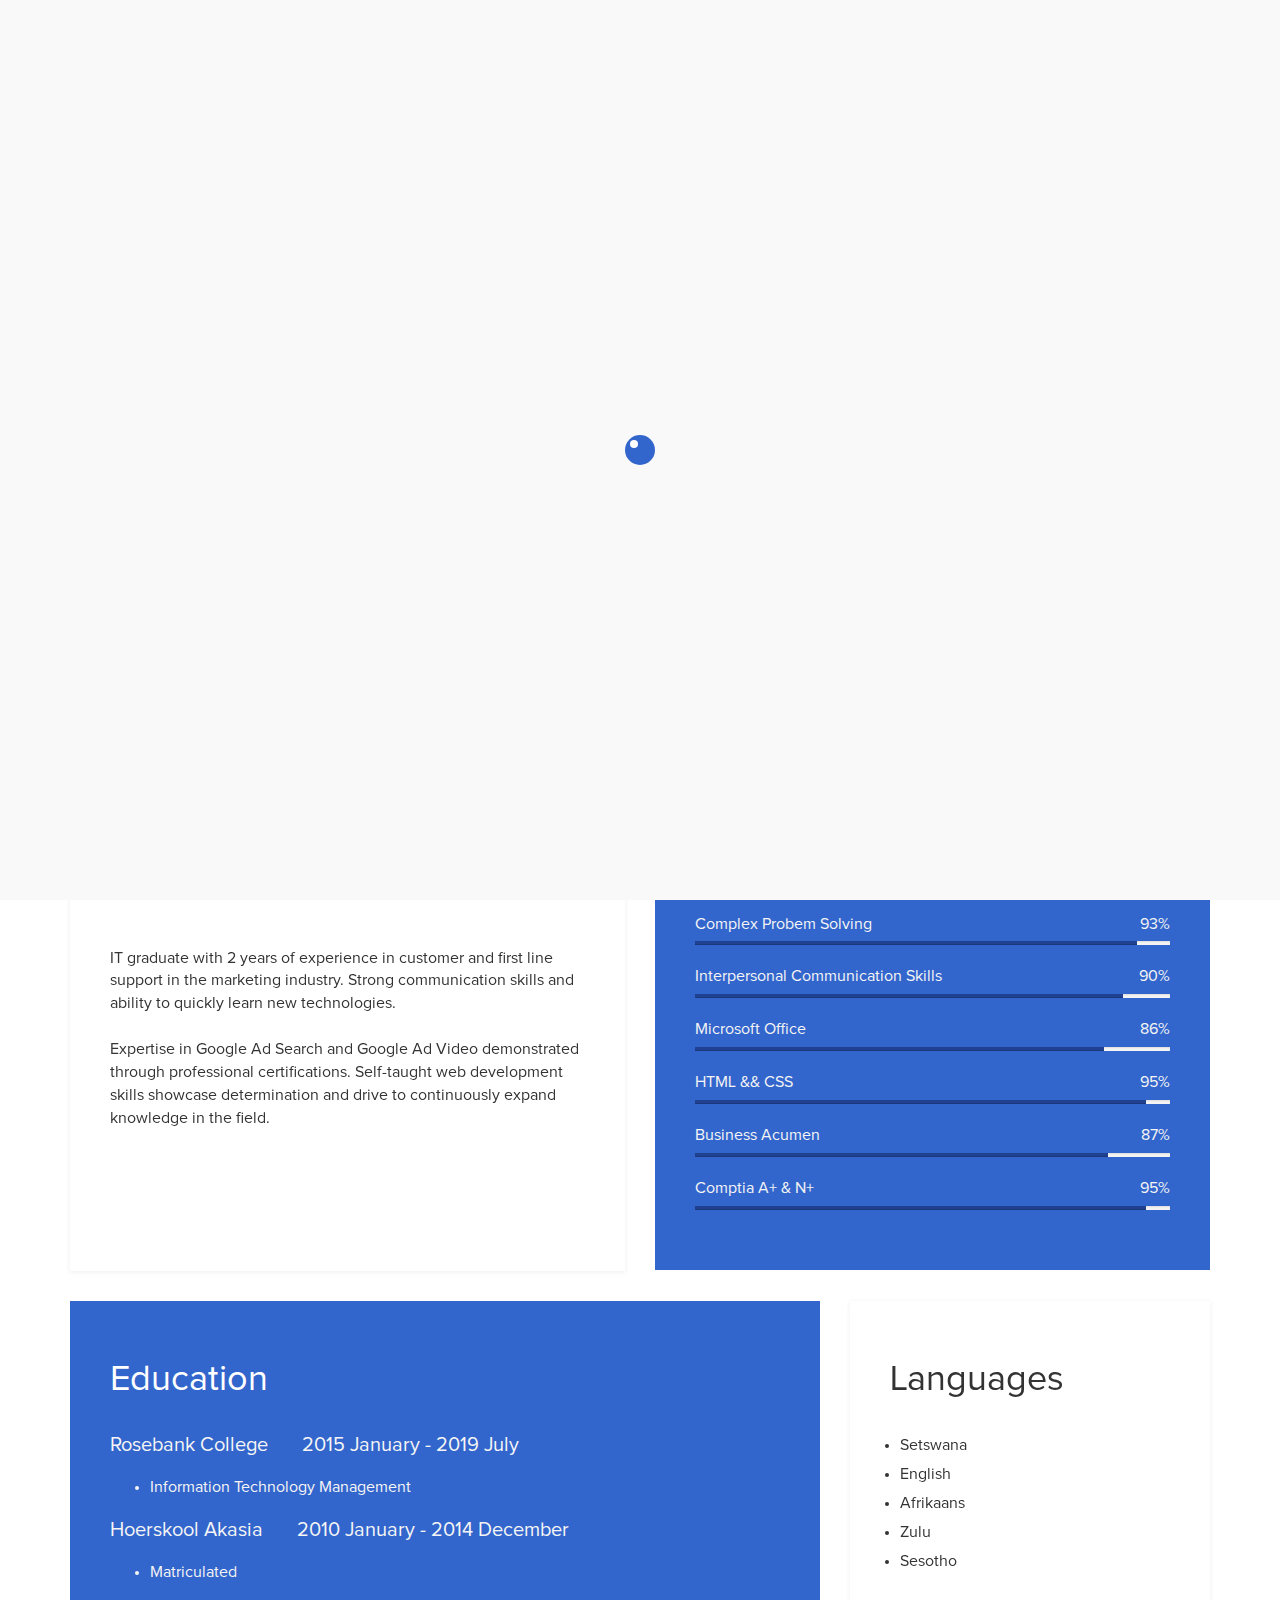
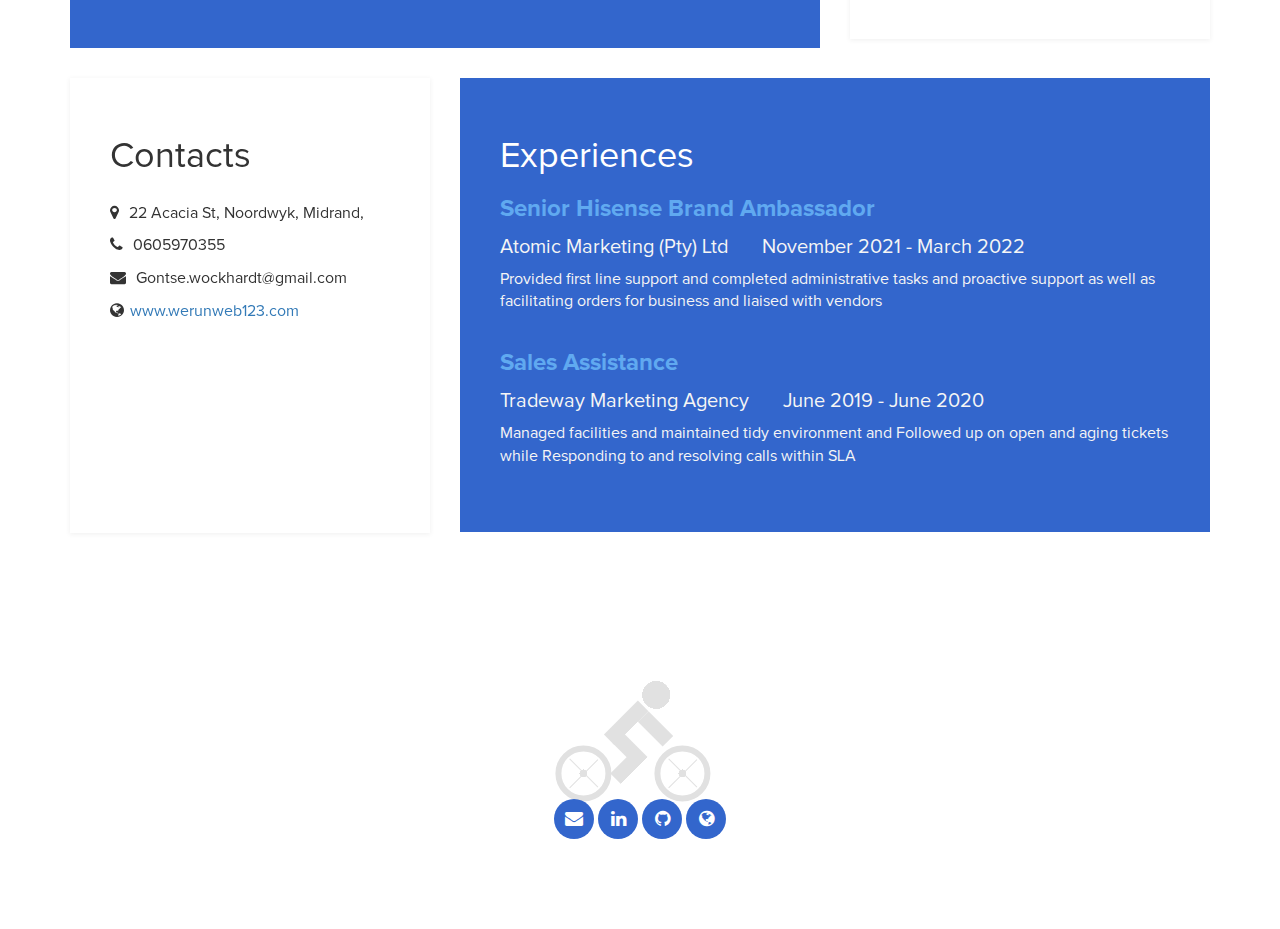
==== PORTFOLIO/index.html @ 63967703 "Updated" ====
<!DOCTYPE html>
<html lang="en">
<head>
	<meta charset="utf-8">
	<title>Easy Profile Blue - templatemo</title>
	<meta http-equiv="X-UA-Compatible" content="IE=Edge">
	<meta name="viewport" content="width=device-width, initial-scale=1">
	<meta name="keywords" content="">
	<meta name="description" content="">

	<!-- stylesheet css -->
	<link rel="stylesheet" href="css/bootstrap.min.css">
	<link rel="stylesheet" href="css/font-awesome.min.css">
	<link rel="stylesheet" href="css/templatemo-blue.css">
</head>
<body data-spy="scroll" data-target=".navbar-collapse">

<!-- preloader section -->
<div class="preloader">
	<div class="sk-spinner sk-spinner-wordpress">
       <span class="sk-inner-circle"></span>
     </div>
</div>

<!-- header section -->
<header>
	<div class="container">
		<div class="row">
			<div class="col-md-12 col-sm-12">
				<img src="images/GONTSE MALEBANE.jpg" class="img-responsive tm--border" alt="templatemo easy profile" style="width:250px; height: 330px;; object-fit:cover;">

				<hr>
				<h1 class="tm-title bold shadow">Hi, I am Gontse Malebane</h1>
				<h1 class="white bold shadow">IT Technician</h1>
			</div>
		</div>
	</div>
</header>

<!-- about and skills section -->
<section class="container">
	<div class="row">
		<div class="col-md-6 col-sm-12">
			<div class="about">
				<h3 class="accent"> Profile</h3>
				<h2><br></h2>
				<p> IT graduate with 2 years of experience in customer and first line support in the marketing
					industry. Strong communication skills and ability to quickly learn new technologies.<br><br> Expertise in
					Google Ad Search and Google Ad Video demonstrated through professional certifications.
					Self-taught web development skills showcase determination and drive to continuously expand
					knowledge in the field.</p><br><br><br><br>
					
			</div>
		</div>
		<div class="col-md-6 col-sm-12">
			<div class="skills">
				<h2 class="white">Skills</h2>
				<strong>Complex Probem Solving</strong>
				<span class="pull-right">93%</span>
					<div class="progress">
						<div class="progress-bar progress-bar-primary" role="progressbar" 
                        aria-valuenow="93" aria-valuemin="0" aria-valuemax="100" style="width: 93%;"></div>
					</div>
					<strong>Interpersonal Communication Skills</strong>
				<span class="pull-right">90%</span>
					<div class="progress">
						<div class="progress-bar progress-bar-primary" role="progressbar" 
                        aria-valuenow="90" aria-valuemin="0" aria-valuemax="100" style="width: 90%;"></div>
					</div>
					<strong>Microsoft Office</strong>
					<span class="pull-right">86%</span>
					<div class="progress">
						<div class="progress-bar progress-bar-primary" role="progressbar" 
                        aria-valuenow="86" aria-valuemin="0" aria-valuemax="100" style="width: 86%;"></div>
					</div>
					<strong>HTML && CSS</strong>
					<span class="pull-right">95%</span>
					<div class="progress">
						<div class="progress-bar progress-bar-primary" role="progressbar" 
                        aria-valuenow="95" aria-valuemin="0" aria-valuemax="100" style="width: 95%;"></div>
					</div>
				<strong>Business Acumen</strong>
				<span class="pull-right">87%</span>
					<div class="progress">
						<div class="progress-bar progress-bar-primary" role="progressbar" 
                        aria-valuenow="87" aria-valuemin="0" aria-valuemax="100" style="width: 87%;"></div>
					</div>
				<strong>Comptia A+ & N+</strong>
				<span class="pull-right">95%</span>
					<div class="progress">
						<div class="progress-bar progress-bar-primary" role="progressbar" 
                        aria-valuenow="95" aria-valuemin="0" aria-valuemax="100" style="width: 95%;"></div>
					</div>
				</div>
				
			</div>
		</div>
	</div>
</section>

<!-- education and languages -->
<section class="container">
	<div class="row">
		<div class="col-md-8 col-sm-12">
			<div class="education">
				<h2 class="white">Education</h2>
					<div class="education-content">
							<div class="education-school">
								<h5>Rosebank College
									</h5><span></span>
								<h5>2015 January - 2019 July</h5>
							</div>
						<p class="education-description"><ul> <li>Information Technology Management</p></li></ul> 
						<div class="education-school">
							<h5>Hoerskool Akasia
								</h5><span></span>
							<h5>2010 January - 2014 December</h5>
							<p class="education-description"><ul>
								<li>Matriculated</li></p></ul>
						</div>
					</div>
			</div>
		</div>
		<div class="col-md-4 col-sm-12">
			<div class="languages">
				<h2>Languages</h2>
					<ul>
						<li>Setswana</li>
						<li>English</li>
						<li>Afrikaans</li>
						<li>Zulu</li>
						<li>Sesotho</li>
					</ul>
			</div>
		</div>
	</div>
</section>

<!-- contact and experience -->
<section class="container">
	<div class="row">
		<div class="col-md-4 col-sm-12">
			<div class="contact">
				<h2>Contacts</h2>
					<p><i class="fa fa-map-marker"></i>  22 Acacia St, Noordwyk, Midrand,</p>
					<p><i class="fa fa-phone"></i> 0605970355</p>
					<p><i class="fa fa-envelope"></i> Gontse.wockhardt@gmail.com</p>
					<p><i class="fa fa-globe"></i><a href="https://werunweb123.github.io/">www.werunweb123.com</a></p>
					<BR><BR><BR><BR><BR><BR><BR>



			</div>
		</div>
		<div class="col-md-8 col-sm-12">
			<div class="experience">
				<h2 class="white">Experiences</h2>
					<div class="experience-content">
						<h4 class="experience-title accent">Senior Hisense Brand Ambassador</h4>
						<h5>Atomic Marketing (Pty) Ltd</h5><span></span>
						<h5>November 2021 - March 2022</h5>
						<p class="education-description">Provided first line support and completed administrative tasks and proactive support as well as facilitating orders for business and liaised with vendors</p>
						<br><h4 class="experience-title accent">Sales Assistance</h4>
						<h5>Tradeway Marketing Agency</h5><span></span>
						<h5>June 2019 - June 2020</h5>
						<p>Managed facilities and maintained tidy environment and Followed up on open and aging tickets while Responding to and resolving calls within SLA</p>
					</div>
			</div>
		</div>
	</div>
</section>

<!-- footer section -->
<footer>
	
	<div class="container">
		<div class="row">
			<div class="col-md-12 col-sm-12">
				
				<span class="loader"></span>
				<ul class="social-icons">
                    <li><a href="mailto:gontse.wockhardt@gmail.com" class="fa fa-envelope"></a></li>
					<li><a href="https://www.linkedin.com/in/gontse-malebane-489666255/" class="fa fa-linkedin"></a></li>
					<li><a href="https://github.com/werunweb123" class="fa fa-github"></a></li>
					<li><a href="https://werunweb123.github.io/" class="fa fa-globe"></a></li>
				</ul>
				
				
			</div>
		</div>
	</div>
</footer>

<!-- javascript js -->	
<script src="js/jquery.js"></script>
<script src="js/bootstrap.min.js"></script>	
<script src="js/jquery.backstretch.min.js"></script>
<script src="js/custom.js"></script>

</body>
</html>
---- PORTFOLIO/css/templatemo-blue.css ----
/*

Easy Profile Template
http://www.templatemo.com/tm-467-easy-profile

*/

html, body {
  margin:0;border:0;padding:0;
  font-size:16px;
  font-family:'Proxima';
  overflow-x:hidden;
  position: relative;
  vertical-align: baseline;
}

html {
    -webkit-font-smoothing: antialiased;
}

h1 {font-size:40px;}
h2 {font-size:36px;}
h3 {font-size:30px;}
h4 {font-size:24px;}
h5 {font-size:20px;}
h6 {font-size:18px;}

h2 {
  padding-bottom: 14px;
}

.accent {
  font-family: 'Proxima Bold';
  line-height: 14px;
  color: #60A9F0;
}

.bold {
	font-weight: bold;
}

.tm-border {
	border: 5px solid #fff;
	box-shadow: 2px 2px #000;
}

.shadow {
	text-shadow: 1px 1px #000;
}

.tm-title {
	color: #66CCFF;
}

.white {
  color: #fff;
}

.about,.skills,
.education,.languages,
.contact, .experience {
  padding: 40px;
  min-height: 330px;
}

.education, .languages,
.contact, .experience {
  margin-top: 30px;
}

@font-face {
    font-family: 'Proxima';
    src: url(../fonts/ProximaNova-Regular.otf);
}

@font-face {
    font-family: 'Proxima Bold';
    src: url(../fonts/ProximaNova-Bold.otf);
}

/* preloader section */
.preloader {
  position: fixed;
  top: 0;
  left: 0;
   width: 100%;
  height: 100%;
   z-index: 99999;
   display: -webkit-flex;
    display: -ms-flexbox;
   display: flex;
   -webkit-flex-flow: row nowrap;
   -ms-flex-flow: row nowrap;
    flex-flow: row nowrap;
     -webkit-justify-content: center;
    -ms-flex-pack: center;
    justify-content: center;
    -webkit-align-items: center;
     -ms-flex-align: center;
     align-items: center;
    background: none repeat scroll 0 0 #fff;
  background: none repeat scroll 0 0 #f9f9f9;
}
.sk-spinner-wordpress.sk-spinner {
  background-color: #3366CC;
  width: 30px;
  height: 30px;
  border-radius: 30px;
  position: relative;
  -webkit-animation: sk-innerCircle 1s linear infinite;
          animation: sk-innerCircle 1s linear infinite; }
.sk-spinner-wordpress .sk-inner-circle {
  display: block;
  background-color: #fff;
  width: 8px;
  height: 8px;
  position: absolute;
  border-radius: 8px;
  top: 5px;
  left: 5px; }

@-webkit-keyframes sk-innerCircle {
  0% {
    -webkit-transform: rotate(0);
            transform: rotate(0); }

  100% {
    -webkit-transform: rotate(360deg);
            transform: rotate(360deg); } }

@keyframes sk-innerCircle {
  0% {
    -webkit-transform: rotate(0);
            transform: rotate(0); }

  100% {
    -webkit-transform: rotate(360deg);
            transform: rotate(360deg); } }

/* header section */
header {
  text-align: center;
  min-height: 400px;
  overflow: hidden;
  position: relative;
  padding-top: 160px;
  padding-bottom: 140px;
}
header img {
  display: inline-block !important;
}
header h2 {
  padding-top: 40px;
}
header hr {
  border-color: #3366CC;
  width: 100px;
}

/* about section */
.about {
  background: #fff;
  box-shadow: 0px 1px 5px rgba(50,50,50,0.08);
}

/* skills section */
.skills {
  background: #3366CC;
  color: #f5f5f5;
}
.skills .progress {
  border-radius: 0px;
  height: 4px;
}
.skills .progress .progress-bar-primary {
  background: #204090;
}
.skills strong {
  display: inline-block;
  font-weight: normal;
  padding-bottom: 6px;
}

/* education section */
.education {
  background: #3366CC;
  color: #f5f5f5;
}
.education .education-content {
  padding-bottom: 14px;
}
.education h5 {
  display: inline-block;
}
.education span {
  padding-right: 10px;
  padding-left: 20px;
}

/* languages section */
.languages {
  background: #fff;
 box-shadow: 0px 1px 5px rgba(50,50,50,0.08);
}
.languages ul {
  padding: 10px;
}
.languages ul li {
  padding-bottom: 6px;
}

/* contact section */
.contact {
  background: #fff;
 box-shadow: 0px 1px 5px rgba(50,50,50,0.08);
}
.contact .fa {
  padding-right: 6px;
}

/* experience section */
.experience {
  background: #3366CC;
  color: #f5f5f5;
}
.experience .experience-content {
  padding-bottom: 14px;
}
.experience h5 {
  display: inline-block;
}
.experience span {
  padding-right: 10px;
  padding-left: 20px;
}

/* footer section */
footer {
  color: #f9f9f9;
  text-align: center;
  padding-top: 140px;
  padding-bottom: 100px;
}

.loader {
  width: 106px;
  height: 56px;
  display: block;
  margin: 30px auto;
  background-image: linear-gradient(#e1e1e1 50px, transparent 0), linear-gradient(#e1e1e1 50px, transparent 0), linear-gradient(#e1e1e1 50px, transparent 0), linear-gradient(#e1e1e1 50px, transparent 0), radial-gradient(circle 14px, #e1e1e1 100%, transparent 0);
  background-size: 48px 15px , 15px 35px, 15px 35px, 25px 15px, 28px 28px;
  background-position: 25px 5px, 58px 20px, 25px 17px, 2px 37px, 76px 0px;
  background-repeat: no-repeat;
  position: relative;
  transform: rotate(-45deg);
  box-sizing: border-box;
}

.loader::after,
.loader::before {
  content: '';
  position: absolute;
  width: 56px;
  height: 56px;
  border: 6px solid #e1e1e1;
  border-radius: 50%;
  left: -45px;
  top: -10px;
  background-repeat: no-repeat;
  background-image: linear-gradient(#e1e1e1 64px, transparent 0), linear-gradient(#e1e1e1 66px, transparent 0), radial-gradient(circle 4px, #e1e1e1 100%, transparent 0);
  background-size: 40px 1px , 1px 40px, 8px 8px;
  background-position: center center;
  box-sizing: border-box;
  animation: bike 0.3s linear infinite;
}

.loader::before {
  left: 25px;
  top: 60px;
}

@keyframes bike {
  0% {
    transform: rotate(0deg);
  }

  100% {
    transform: rotate(360deg);
  }
} 

/* social icon section */
.social-icons {
  padding: 0;
  margin: 0;
}
.social-icons li {
  display: inline-block;
  list-style: none;
}
.social-icons li a {
  background: #3366CC;
  border-radius: 50%;
  color: #fff;
  text-decoration: none;
  font-size: 18px;
  width: 40px;
  height: 40px;
  line-height: 40px;
  text-align: center;
  transition: all 0.4s ease-in;
  position: relative;
  bottom: 10px;
  top: 10px;
}
.social-icons li a:hover {
  background: #202020;
  color: #fff;
}

@media ( max-width: 980px ) {
  .skills {
    margin-top: 30px;
  }
}

@media ( max-width: 360px ) {
  header h1 {
    font-size: 30px;
  }
  .about h2 {
    font-size: 24px;
  }
  .education h4,
  .experience h4 {
    font-size: 20px;
  }
}
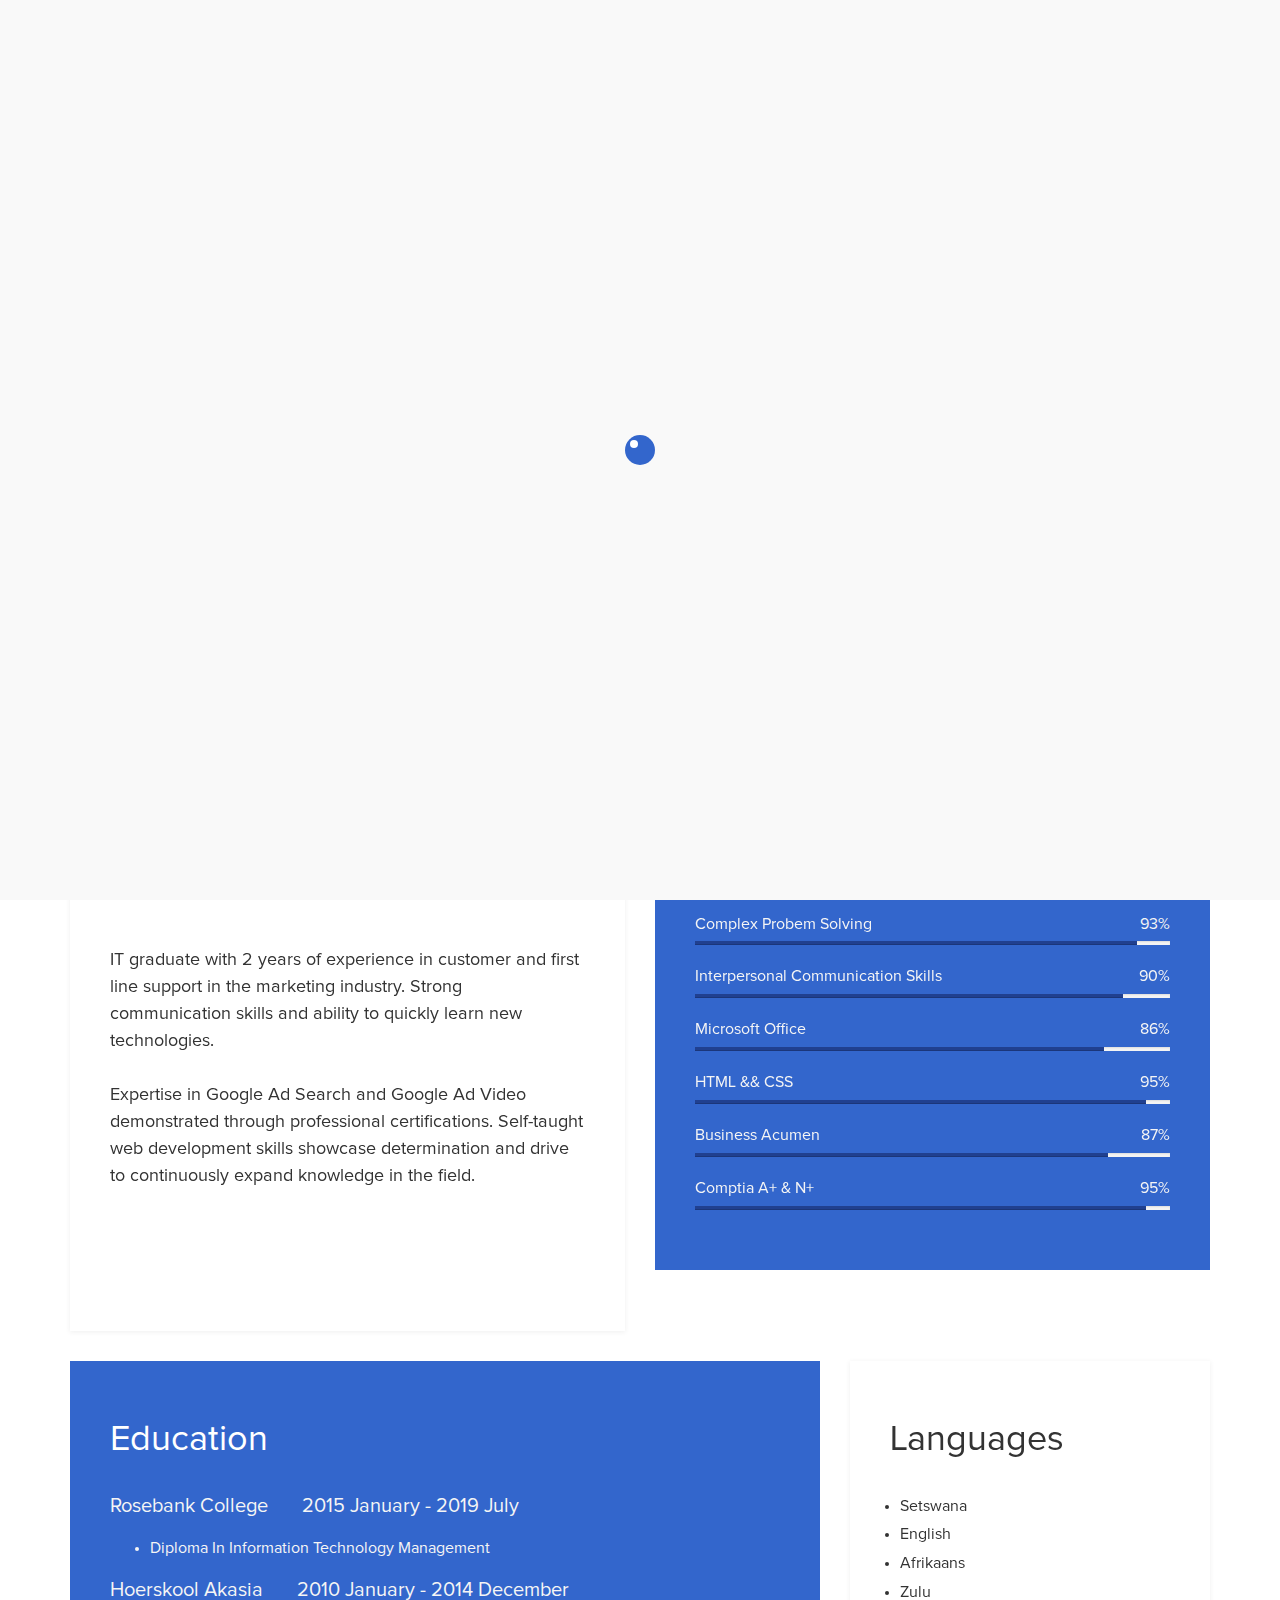
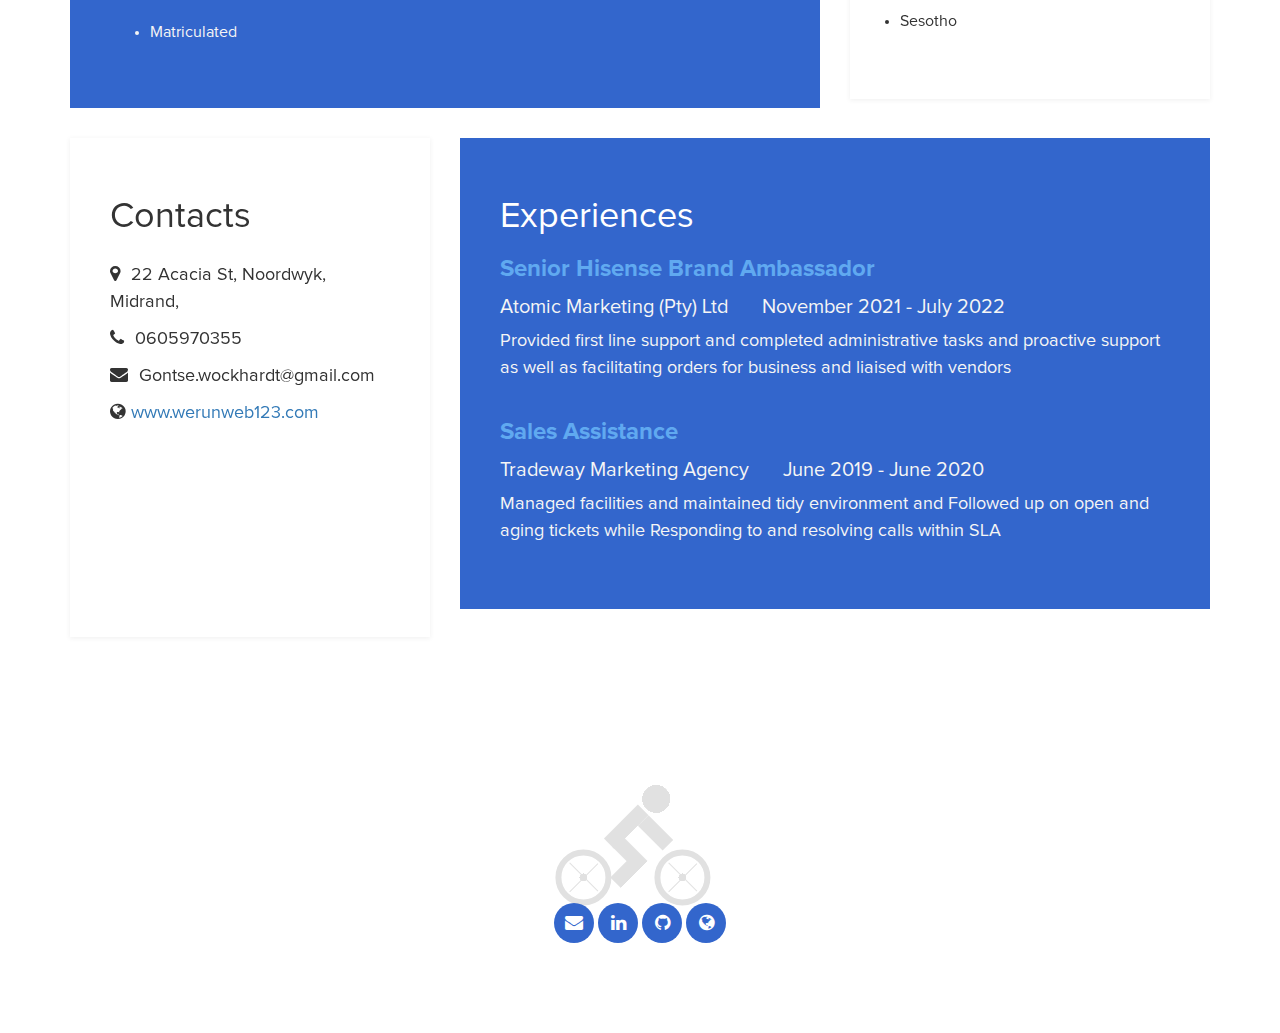
==== commit 1f681b95: "Updated index.html" ====
--- a/PORTFOLIO/index.html
+++ b/PORTFOLIO/index.html
@@ -1,8 +1,52 @@
 <!DOCTYPE html>
 <html lang="en">
 <head>
+		<style>
+		body {
+			font-family: Arial, sans-serif;
+			margin: 0;
+			padding: 0;
+		}
+		header {
+			background-color: #333333;
+			color: #1252a5;
+			padding: 20px;
+			text-align: center;
+		}
+		nav {
+			background-color: #1352d8;
+			display: flex;
+			justify-content: RIGHT;
+			padding: 10px;
+		}
+		nav a {
+			color: #333;
+			font-size: 18px;
+			font-weight: bold;
+			margin: 0 10px;
+			text-decoration: none;
+			text-transform: uppercase;
+		}
+		nav a:hover {
+			color: #fff;
+			background-color: #333;
+			padding: 5px 10px;
+			border-radius: 5px;
+		}
+		main {
+			margin: 20px;
+		}
+		h1 {
+			font-size: 36px;
+			margin-bottom: 10px;
+		}
+		p {
+			font-size: 18px;
+			line-height: 1.5;
+		}
+	</style>
 	<meta charset="utf-8">
-	<title>Easy Profile Blue - templatemo</title>
+	<title>Gontse Malebane Resume Portfolio</title>
 	<meta http-equiv="X-UA-Compatible" content="IE=Edge">
 	<meta name="viewport" content="width=device-width, initial-scale=1">
 	<meta name="keywords" content="">
@@ -110,7 +154,7 @@
 									</h5><span></span>
 								<h5>2015 January - 2019 July</h5>
 							</div>
-						<p class="education-description"><ul> <li>Information Technology Management</p></li></ul> 
+						<p class="education-description"><ul> <li>Diploma In Information Technology Management</p></li></ul> 
 						<div class="education-school">
 							<h5>Hoerskool Akasia
 								</h5><span></span>
@@ -158,7 +202,7 @@
 					<div class="experience-content">
 						<h4 class="experience-title accent">Senior Hisense Brand Ambassador</h4>
 						<h5>Atomic Marketing (Pty) Ltd</h5><span></span>
-						<h5>November 2021 - March 2022</h5>
+						<h5>November 2021 - July 2022</h5>
 						<p class="education-description">Provided first line support and completed administrative tasks and proactive support as well as facilitating orders for business and liaised with vendors</p>
 						<br><h4 class="experience-title accent">Sales Assistance</h4>
 						<h5>Tradeway Marketing Agency</h5><span></span>
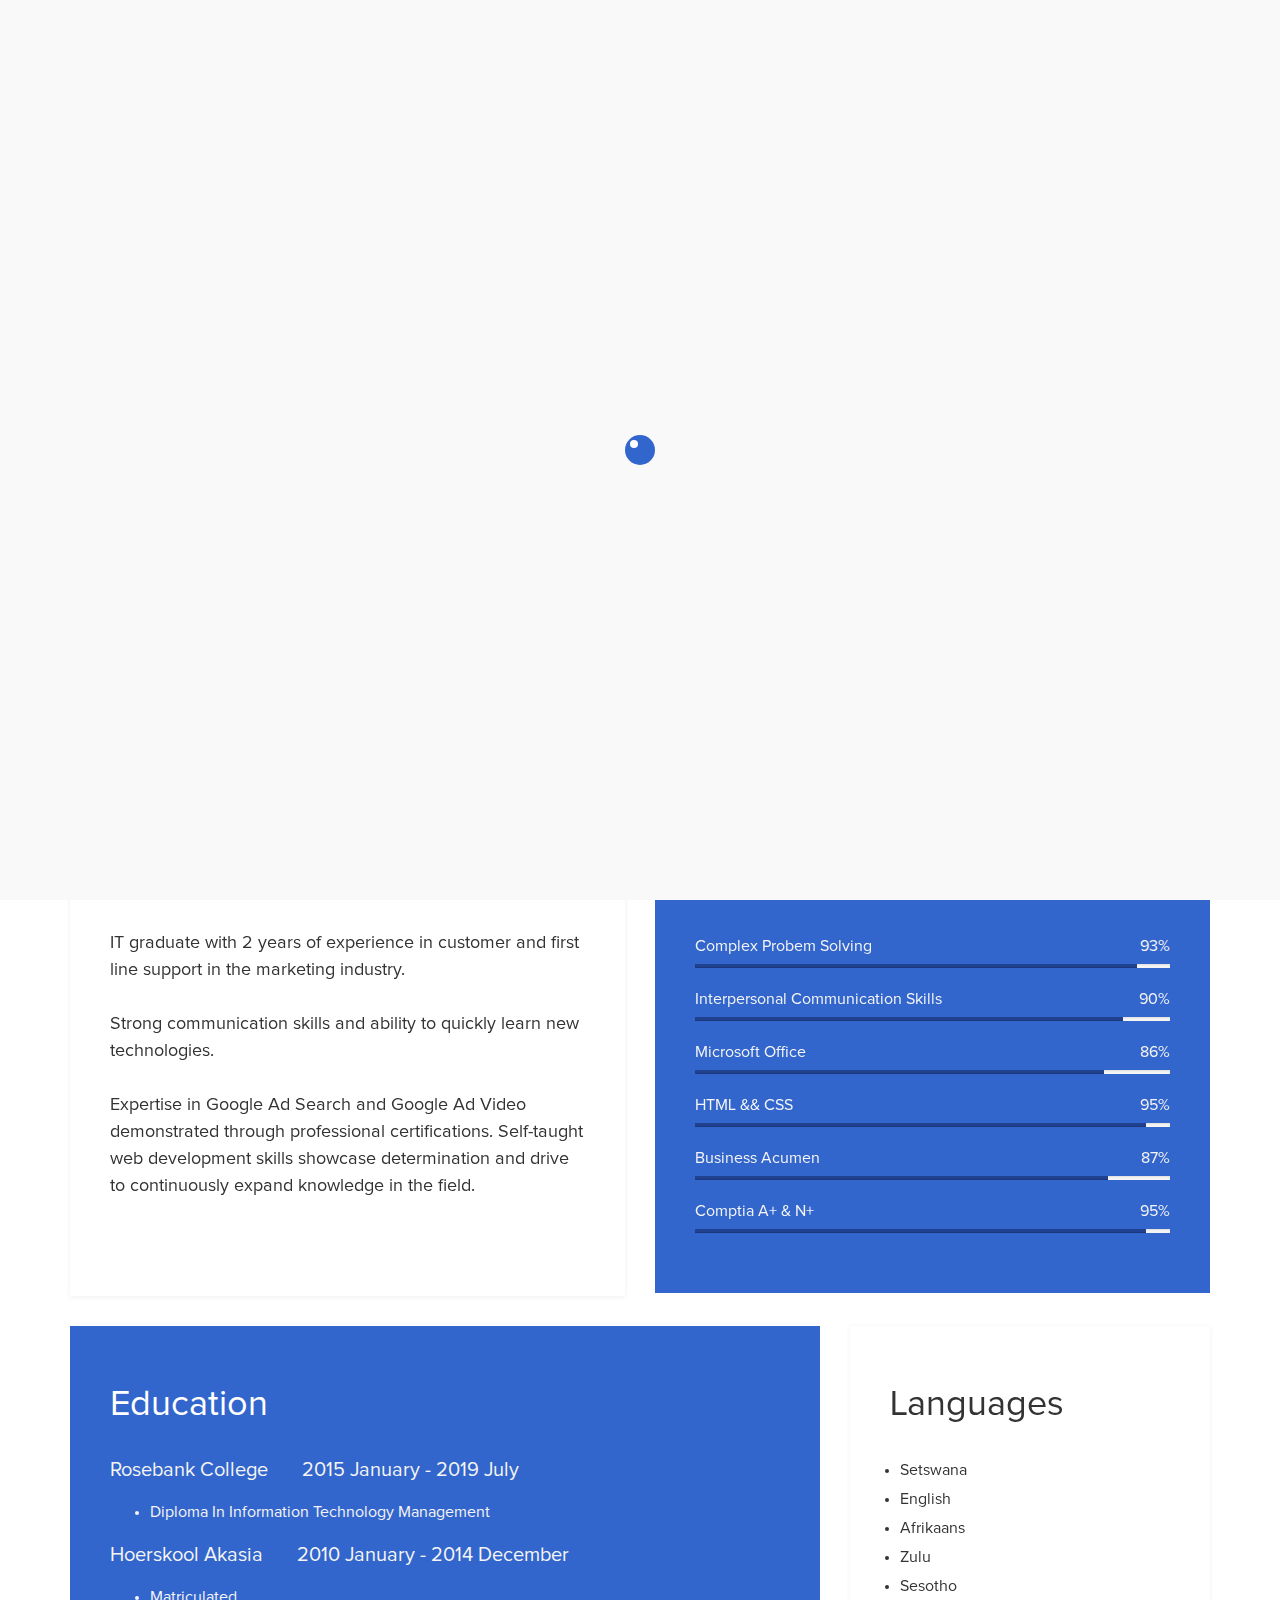
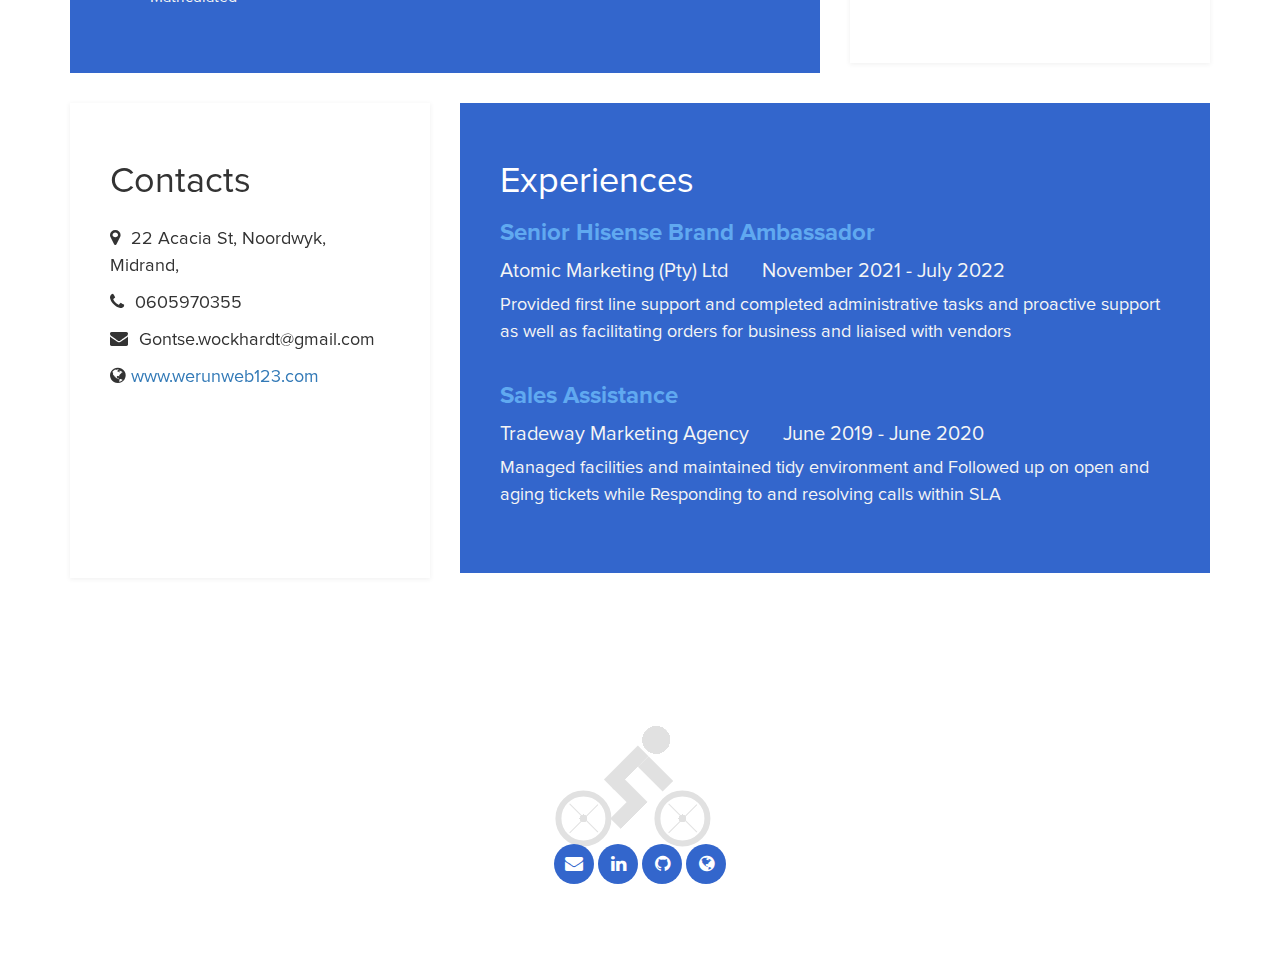
==== commit a32427e6: "Update index.html" ====
--- a/PORTFOLIO/index.html
+++ b/PORTFOLIO/index.html
@@ -87,18 +87,18 @@
 		<div class="col-md-6 col-sm-12">
 			<div class="about">
 				<h3 class="accent"> Profile</h3>
-				<h2><br></h2>
+				<h2></h2><br>
 				<p> IT graduate with 2 years of experience in customer and first line support in the marketing
-					industry. Strong communication skills and ability to quickly learn new technologies.<br><br> Expertise in
+					industry.<br><br>Strong communication skills and ability to quickly learn new technologies.<br><br> Expertise in
 					Google Ad Search and Google Ad Video demonstrated through professional certifications.
 					Self-taught web development skills showcase determination and drive to continuously expand
-					knowledge in the field.</p><br><br><br><br>
+					knowledge in the field.</p><br><br>
 					
 			</div>
 		</div>
 		<div class="col-md-6 col-sm-12">
 			<div class="skills">
-				<h2 class="white">Skills</h2>
+				<h2 class="white">Skills</h2><br>
 				<strong>Complex Probem Solving</strong>
 				<span class="pull-right">93%</span>
 					<div class="progress">
@@ -190,7 +190,7 @@
 					<p><i class="fa fa-phone"></i> 0605970355</p>
 					<p><i class="fa fa-envelope"></i> Gontse.wockhardt@gmail.com</p>
 					<p><i class="fa fa-globe"></i><a href="https://werunweb123.github.io/">www.werunweb123.com</a></p>
-					<BR><BR><BR><BR><BR><BR><BR>
+					<BR><BR><BR><BR><BR><br>
 
 
 
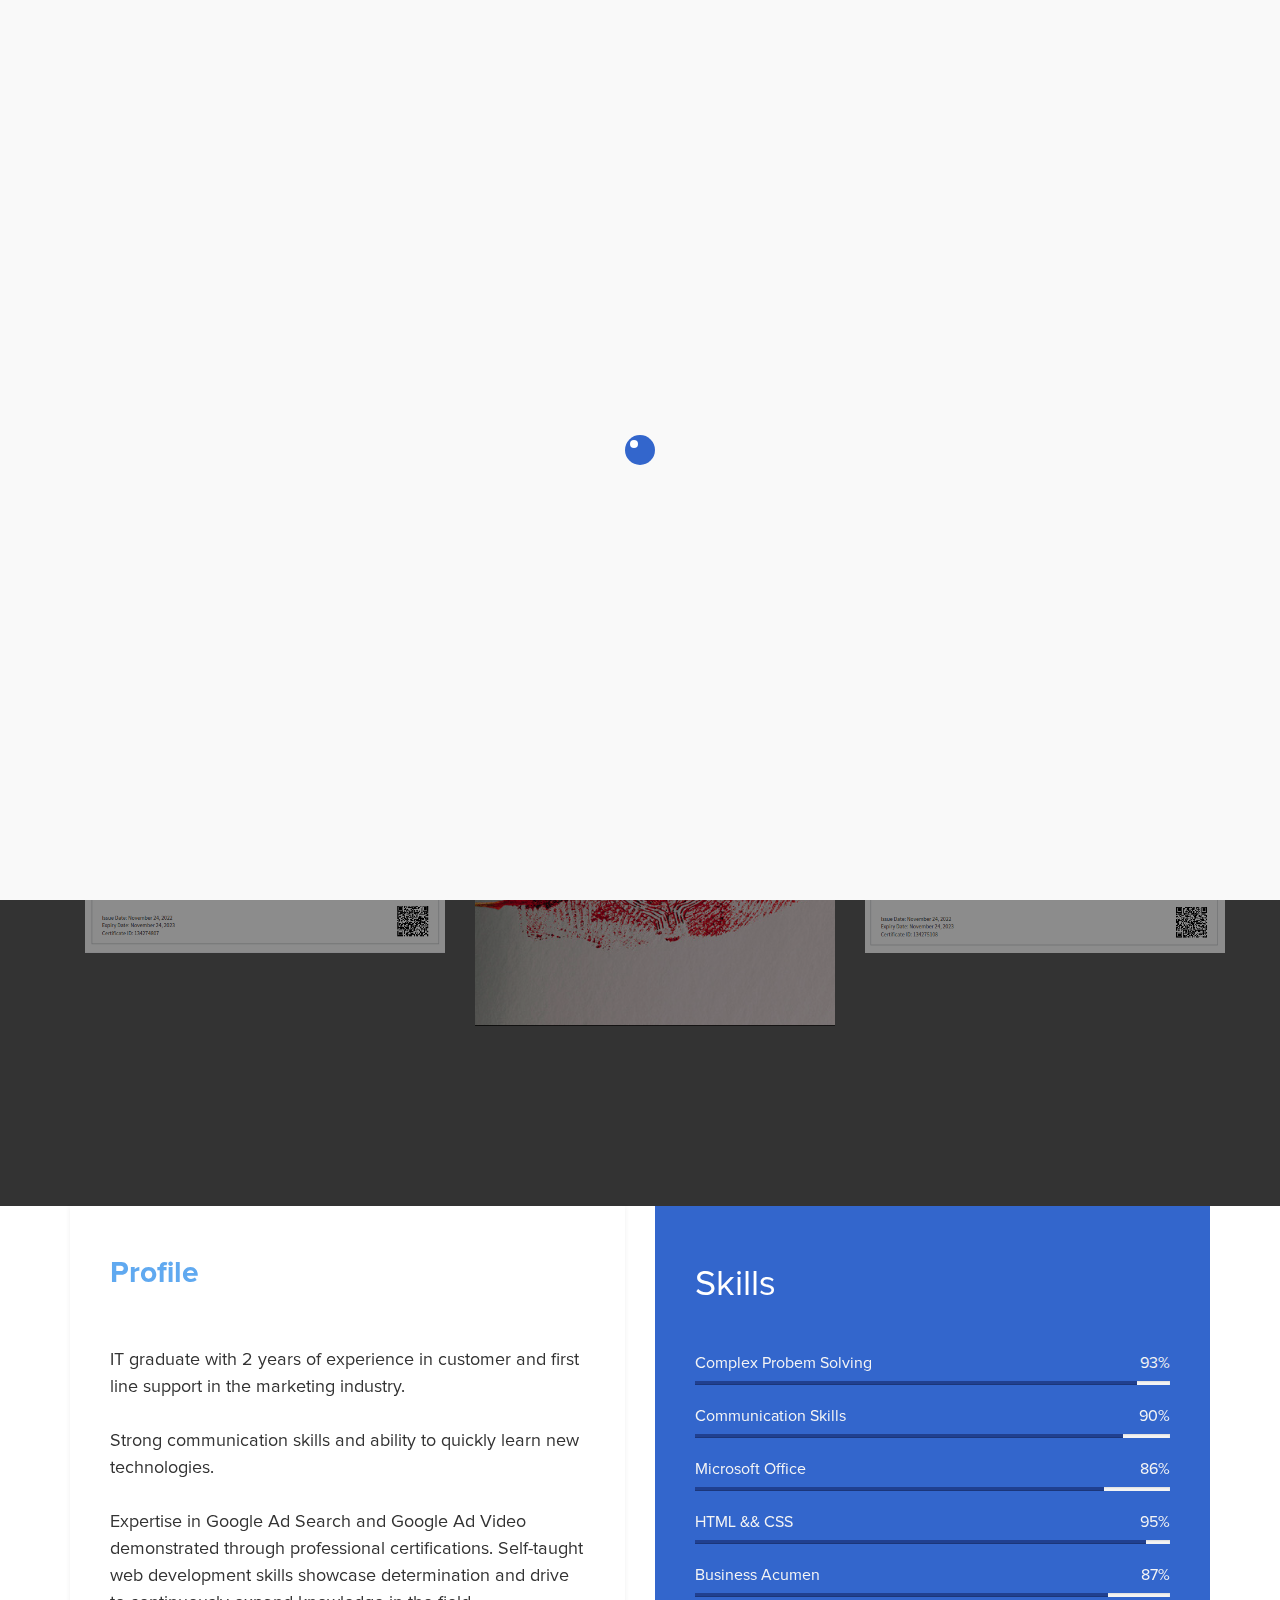
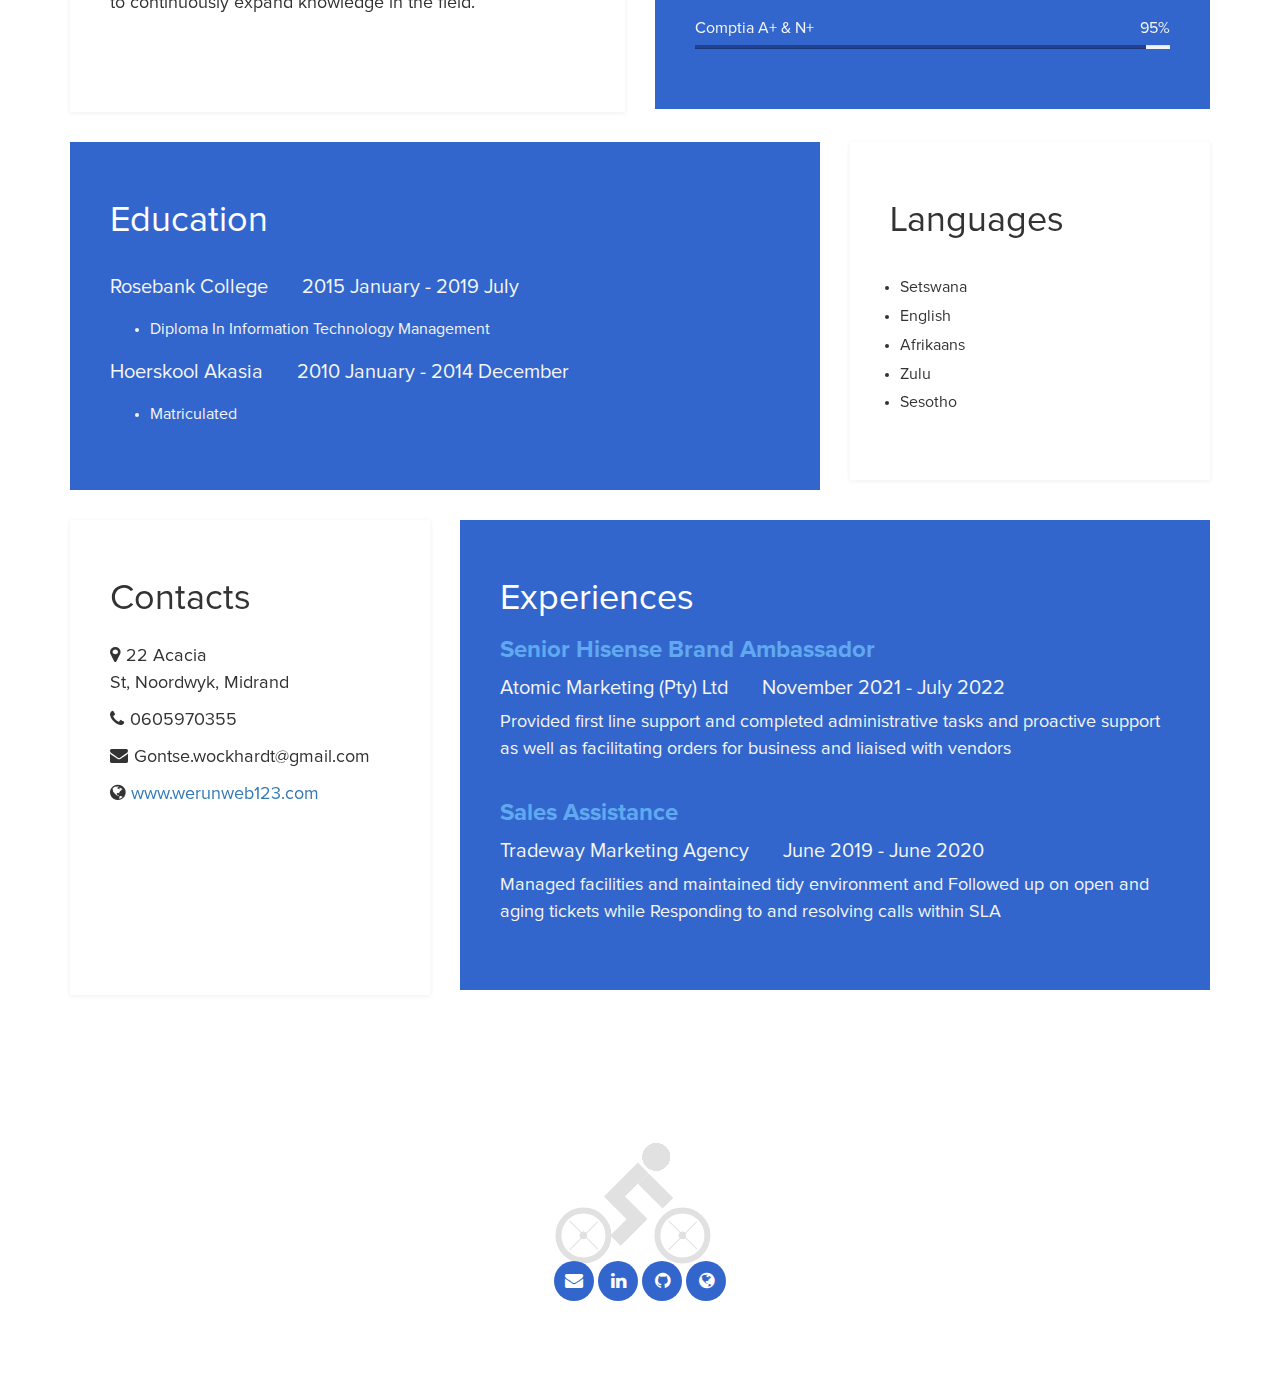
==== commit 14961f6e: "Updated Portfolio" ====
--- a/PORTFOLIO/index.html
+++ b/PORTFOLIO/index.html
@@ -56,6 +56,8 @@
 	<link rel="stylesheet" href="css/bootstrap.min.css">
 	<link rel="stylesheet" href="css/font-awesome.min.css">
 	<link rel="stylesheet" href="css/templatemo-blue.css">
+	<link rel="stylesheet" href="https://cdn.jsdelivr.net/npm/bootstrap-icons@1.6.1/font/bootstrap-icons.css">
+
 </head>
 <body data-spy="scroll" data-target=".navbar-collapse">
 
@@ -71,13 +73,53 @@
 	<div class="container">
 		<div class="row">
 			<div class="col-md-12 col-sm-12">
-				<img src="images/GONTSE MALEBANE.jpg" class="img-responsive tm--border" alt="templatemo easy profile" style="width:250px; height: 330px;; object-fit:cover;">
+				<img src="images/GONTSE MALEBANE.jpg" class="img-responsive tm--border" alt="Gontse Malebane's profile" style="width:250px; height: 330px;; object-fit:cover;">
 
 				<hr>
 				<h1 class="tm-title bold shadow">Hi, I am Gontse Malebane</h1>
-				<h1 class="white bold shadow">IT Technician</h1>
-			</div>
-		</div>
+				<h1 class="white bold shadow">IT Technician | Web Developer | Crypto Enthusiast</h1>
+			</div>
+		</div>
+		<section class="highlight">
+			<div class="container">
+				<div class="row">
+
+					<div class="col-lg-4 col-md-6 col-12">
+						<div class="highlight-thumb">
+							<img src="images/GOOGLE AD SEARCH CERTIFICATION.png" class="highlight-image img-fluid" alt="Google Certification">
+
+							<div class="highlight-info">
+								<h3 class="white bold shadow"></h3>
+								
+							</div>
+						</div>
+					</div>
+
+					<div class="col-lg-4 col-md-6 col-12">
+						<div class="highlight-thumb">
+							<img src="images/TRUST NO ONE 2.0.png" class="highlight-image img-fluid" alt="Etherum">
+
+							<div class="highlight-info">
+								<h3 class="white bold shadow"></h3>
+								<!--ADDED STYLE FONT, SIZE AND COLOUR  FOR YOUTUBE ICON AS WELL AS ADDED A LINK FOR THE BI-YOUTUBE ICON TO APPEAR-->
+								<a href="https://www.youtube.com/watch?v=bIE1FH1EwZ4" class="bi-youtube highlight-icon" style="font-size: 65px; color: red;"></a>
+							</div>
+						</div>
+					</div>
+
+					<div class="col-lg-4 col-md-6 col-12">
+						<div class="highlight-thumb">
+							<img src="images/GOOGLE ADS VIDEO VERIFICATION.png" class="highlight-image img-fluid" alt="Google Certification">
+
+							<div class="highlight-info">
+								<h3 class="white bold shadow"></h3>
+							</div>
+						</div>
+					</div>
+
+				</div>
+			</div>
+		</section>
 	</div>
 </header>
 
@@ -105,7 +147,7 @@
 						<div class="progress-bar progress-bar-primary" role="progressbar" 
                         aria-valuenow="93" aria-valuemin="0" aria-valuemax="100" style="width: 93%;"></div>
 					</div>
-					<strong>Interpersonal Communication Skills</strong>
+					<strong>Communication Skills</strong>
 				<span class="pull-right">90%</span>
 					<div class="progress">
 						<div class="progress-bar progress-bar-primary" role="progressbar" 
@@ -186,9 +228,10 @@
 		<div class="col-md-4 col-sm-12">
 			<div class="contact">
 				<h2>Contacts</h2>
-					<p><i class="fa fa-map-marker"></i>  22 Acacia St, Noordwyk, Midrand,</p>
-					<p><i class="fa fa-phone"></i> 0605970355</p>
-					<p><i class="fa fa-envelope"></i> Gontse.wockhardt@gmail.com</p>
+					<!-- ADDED SPACES TO THE ADDRESS SECTION, TO KEEP THE LAYOUT NEAT AND READABLE-->
+					<p><i class="fa fa-map-marker"></i>22 Acacia St,&nbsp;Noordwyk,&nbsp;Midrand</p>
+					<p><i class="fa fa-phone"></i>0605970355</p>
+					<p><i class="fa fa-envelope"></i>Gontse.wockhardt@gmail.com</p>
 					<p><i class="fa fa-globe"></i><a href="https://werunweb123.github.io/">www.werunweb123.com</a></p>
 					<BR><BR><BR><BR><BR><br>
 
@@ -220,7 +263,7 @@
 	<div class="container">
 		<div class="row">
 			<div class="col-md-12 col-sm-12">
-				
+				<!--ADDED A BICYCLE LOADER RIGHT ON TOP OF THE SOCIAL-ICONS TO GIVE IT A COOL EFFECT-->
 				<span class="loader"></span>
 				<ul class="social-icons">
                     <li><a href="mailto:gontse.wockhardt@gmail.com" class="fa fa-envelope"></a></li>
--- a/PORTFOLIO/css/templatemo-blue.css
+++ b/PORTFOLIO/css/templatemo-blue.css
@@ -1,9 +1,4 @@
-/*
-
-Easy Profile Template
-http://www.templatemo.com/tm-467-easy-profile
-
-*/
+
 
 html, body {
   margin:0;border:0;padding:0;
@@ -55,6 +50,12 @@
 .white {
   color: #fff;
 }
+
+ --removed outlines from the youtube icon when clicking the icon to open the link,--
+.highlight-icon:focus {
+    outline: none;
+}
+
 
 .about,.skills,
 .education,.languages,
@@ -157,6 +158,84 @@
   width: 100px;
 }
 
+.highlight {
+  background: var(--navbar-bg-color);
+  padding-bottom: 16px;
+}
+
+.highlight-thumb {
+  position: relative;
+  overflow: hidden;
+  margin-top: 24px;
+  margin-bottom: 24px;
+}
+
+.highlight-thumb::after {
+  content: "";
+  background: rgba(0, 0, 0, 0.45);
+  position: absolute;
+  top: 0;
+  left: 0;
+  width: 100%;
+  height: 100%;
+  pointer-events: none;
+}
+
+.highlight-thumb:hover .highlight-title {
+  opacity: 0;
+  visibility: hidden;
+}
+
+.highlight-thumb:hover .highlight-icon {
+  opacity: 1;
+  visibility: visible;
+}
+
+.highlight-thumb:hover .highlight-image {
+  transform: scale(1.2);
+}
+
+.highlight-info {
+  position: absolute;
+  z-index: 2;
+  top: 50%;
+  left: 50%;
+  transform: translate(-50%, -50%);
+  width: 100%;
+  text-align: center;
+}
+
+.highlight-image {
+  display: block;
+  width: 100%;
+  transition: transform 2s;
+}
+
+.highlight-title {
+  color: var(--white-color);
+  transition: opacity 1s;
+  margin-bottom: 0;
+}
+
+.highlight-icon {
+  color: var(--highlight-icon-color);
+  font-size: var(--h1-font-size);
+  opacity: 0;
+  transition: transform 1s;
+  visibility: hidden;
+  position: absolute;
+  z-index: 2;
+  top: 50%;
+  left: 50%;
+  transform: translate(-50%, -50%);
+}
+
+.highlight-icon:hover {
+  color: var(--white-color);
+}
+
+
+
 /* about section */
 .about {
   background: #fff;
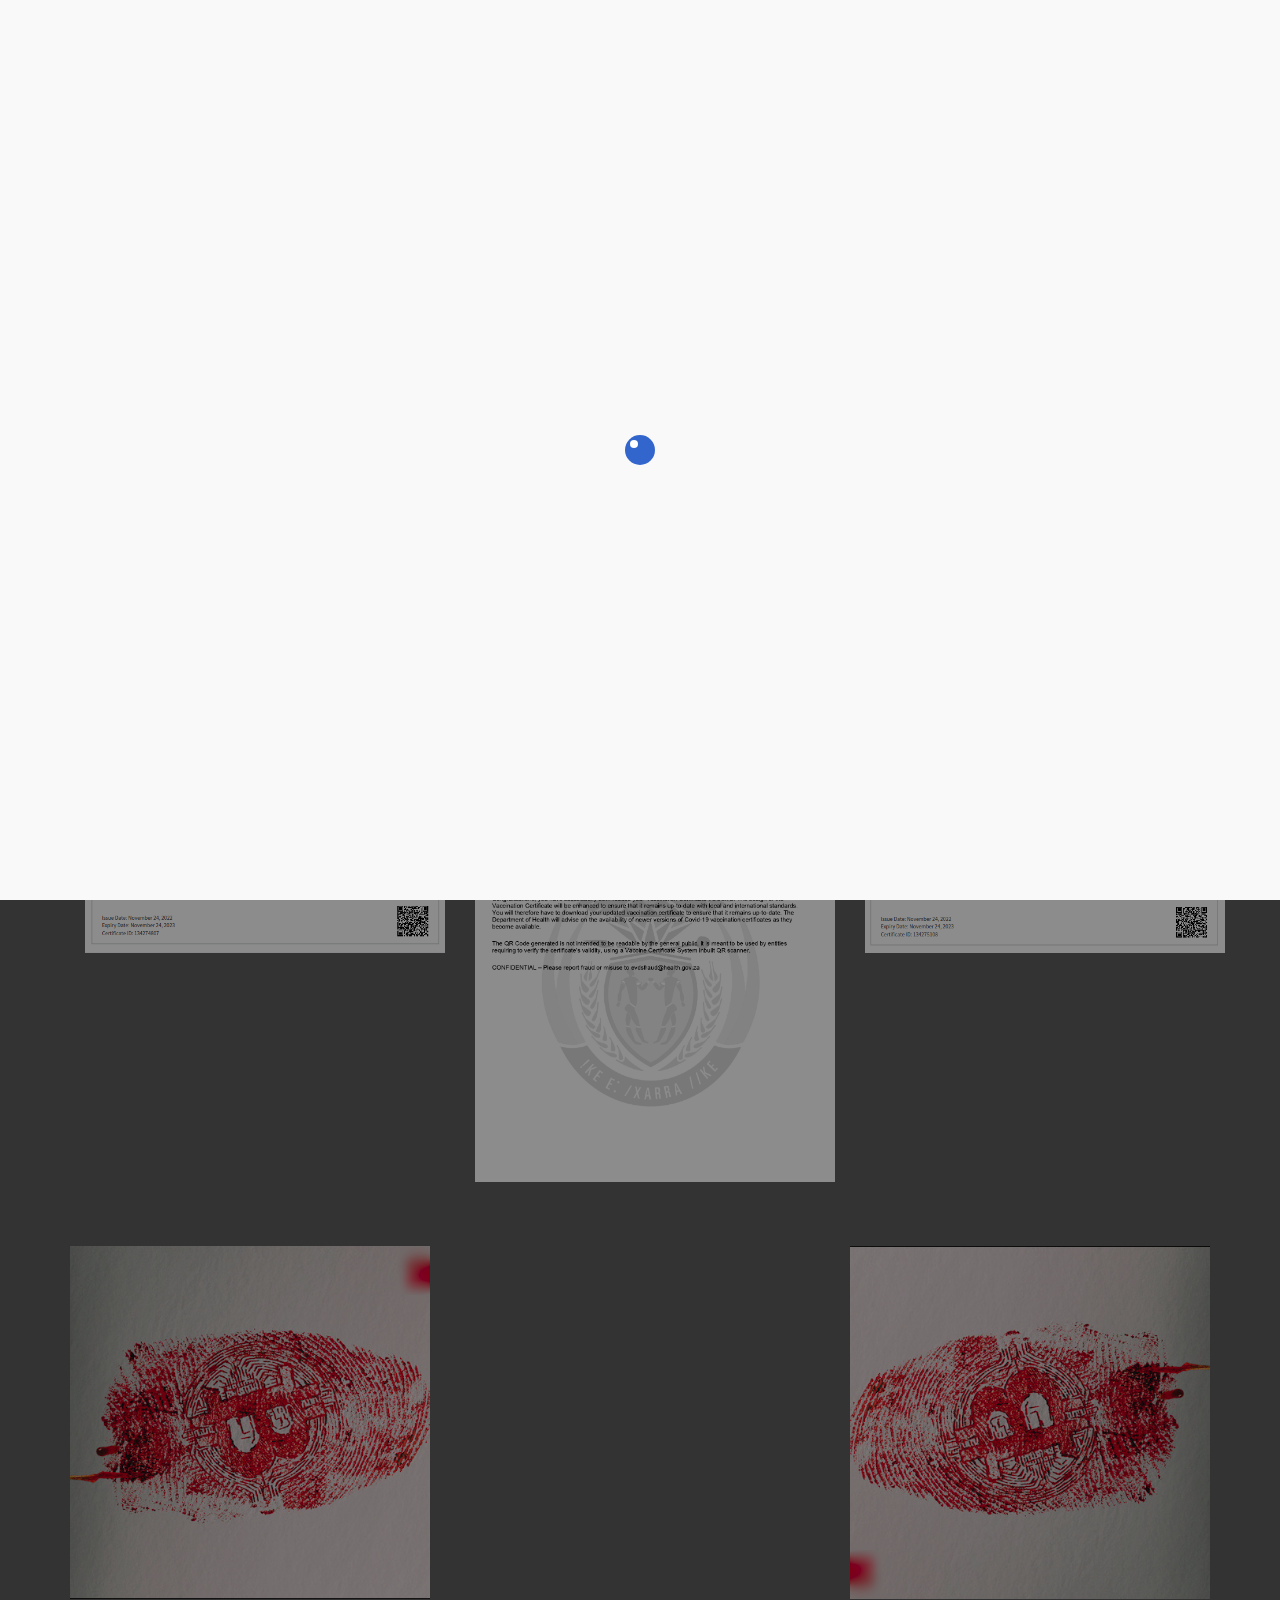
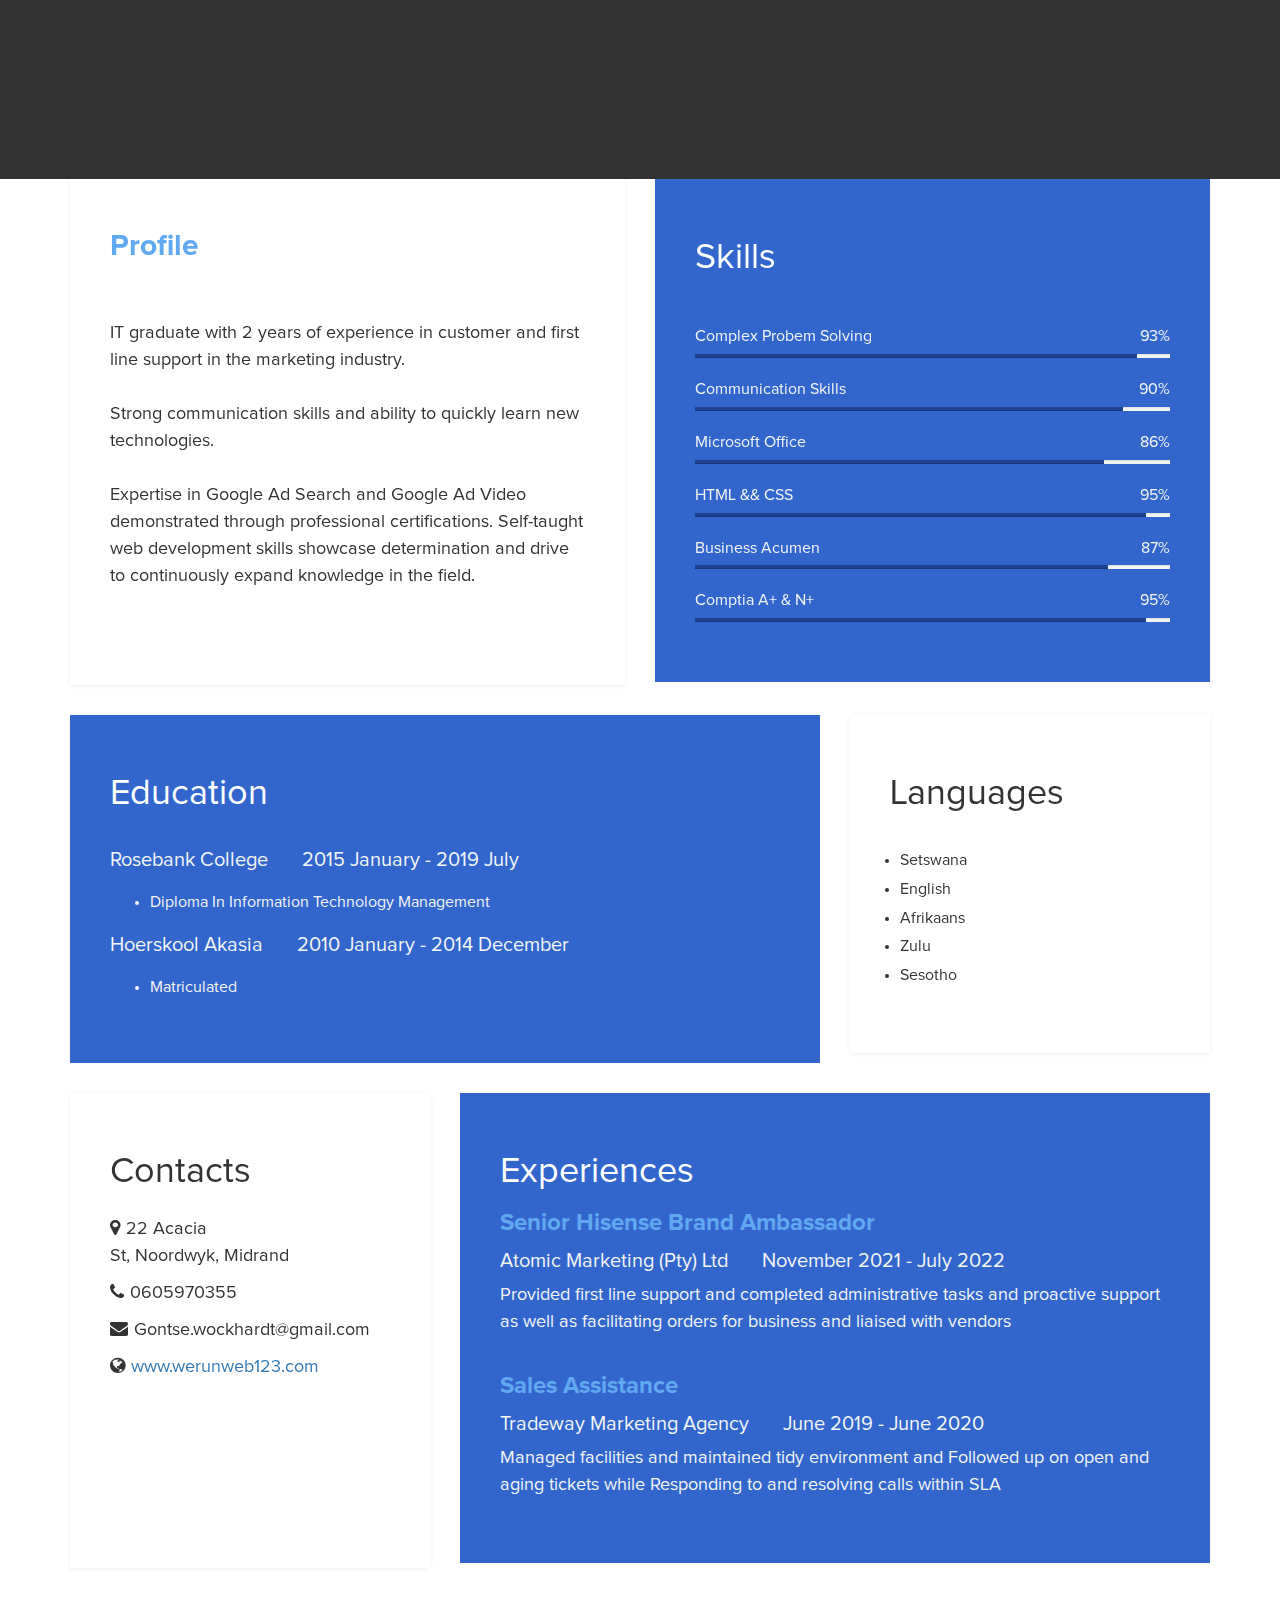
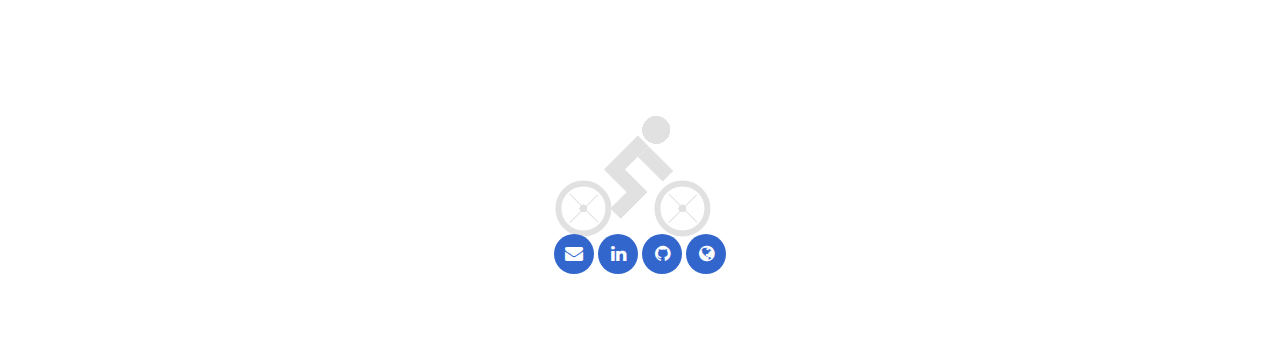
==== commit b43cb8c8: "Updated html.index" ====
--- a/PORTFOLIO/index.html
+++ b/PORTFOLIO/index.html
@@ -97,13 +97,11 @@
 
 					<div class="col-lg-4 col-md-6 col-12">
 						<div class="highlight-thumb">
-							<img src="images/TRUST NO ONE 2.0.png" class="highlight-image img-fluid" alt="Etherum">
+							<img src="images/e-vaccination-certificate-2023.jpg" class="highlight-image img-fluid" alt="Etherum">
 
 							<div class="highlight-info">
 								<h3 class="white bold shadow"></h3>
-								<!--ADDED STYLE FONT, SIZE AND COLOUR  FOR YOUTUBE ICON AS WELL AS ADDED A LINK FOR THE BI-YOUTUBE ICON TO APPEAR-->
-								<a href="https://www.youtube.com/watch?v=bIE1FH1EwZ4" class="bi-youtube highlight-icon" style="font-size: 65px; color: red;"></a>
-							</div>
+								</div>
 						</div>
 					</div>
 
@@ -116,11 +114,44 @@
 							</div>
 						</div>
 					</div>
-
-				</div>
-			</div>
+				</div>
+			</div>
+
+
 		</section>
 	</div>
+	<section class="highlight">
+		<div class="container">
+			<div class="row">
+				<div class="col-lg-4 col-md-6 col-12">
+					<div class="highlight-thumb">
+						<img src="images/TRUST NO ONE 2.0.png" class="highlight-image img-fluid" alt="Etherum">
+						<div class="highlight-info">
+							<h3 class="white bold shadow"></h3>
+							<!--ADDED STYLE FONT, SIZE AND COLOUR  FOR YOUTUBE ICON AS WELL AS ADDED A LINK FOR THE BI-YOUTUBE ICON TO APPEAR-->
+							<a href="https://www.youtube.com/watch?v=bIE1FH1EwZ4" class="bi-youtube highlight-icon" style="font-size: 65px; color: red;"></a>		
+						</div>
+					</div>
+				</div>
+				<div class="col-lg-4 col-md-6 col-12">
+					<div class="highlight-thumb">
+						<div class="highlight-info">	
+						</div>
+					</div>
+				</div>
+				<div class="col-lg-4 col-md-6 col-12">
+					<div class="highlight-thumb">
+						<img src="images/BITCOIN.png" class="highlight-image img-fluid" alt="Etherum">
+						<div class="highlight-info">
+							<h3 class="white bold shadow"></h3>
+							<!--ADDED STYLE FONT, SIZE AND COLOUR  FOR YOUTUBE ICON AS WELL AS ADDED A LINK FOR THE BI-YOUTUBE ICON TO APPEAR-->
+							<a href="https://www.youtube.com/watch?v=zpNlG3VtcBM" class="bi-youtube highlight-icon" style="font-size: 65px; color: red;"></a>
+						</div>
+					</div>
+				</div>
+			</div>
+		</div>
+	</section>
 </header>
 
 <!-- about and skills section -->
@@ -234,9 +265,6 @@
 					<p><i class="fa fa-envelope"></i>Gontse.wockhardt@gmail.com</p>
 					<p><i class="fa fa-globe"></i><a href="https://werunweb123.github.io/">www.werunweb123.com</a></p>
 					<BR><BR><BR><BR><BR><br>
-
-
-
 			</div>
 		</div>
 		<div class="col-md-8 col-sm-12">
